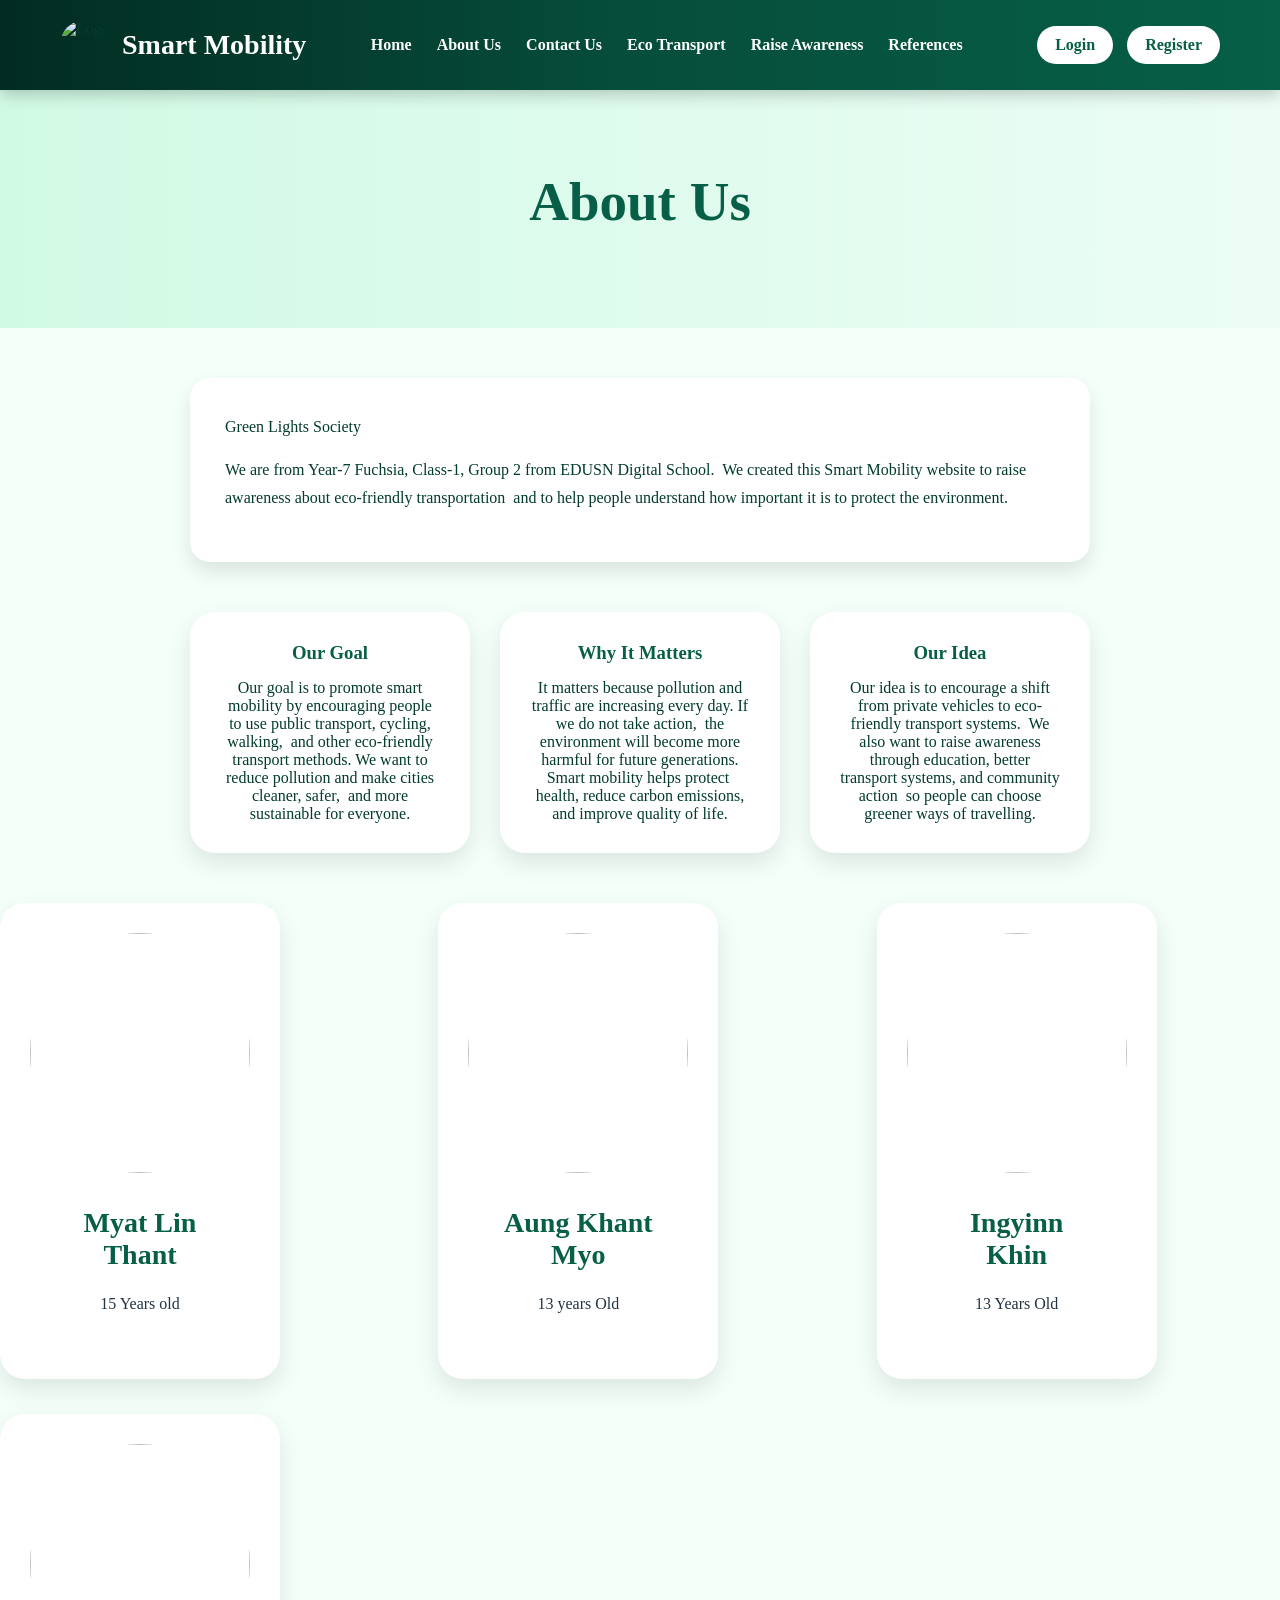
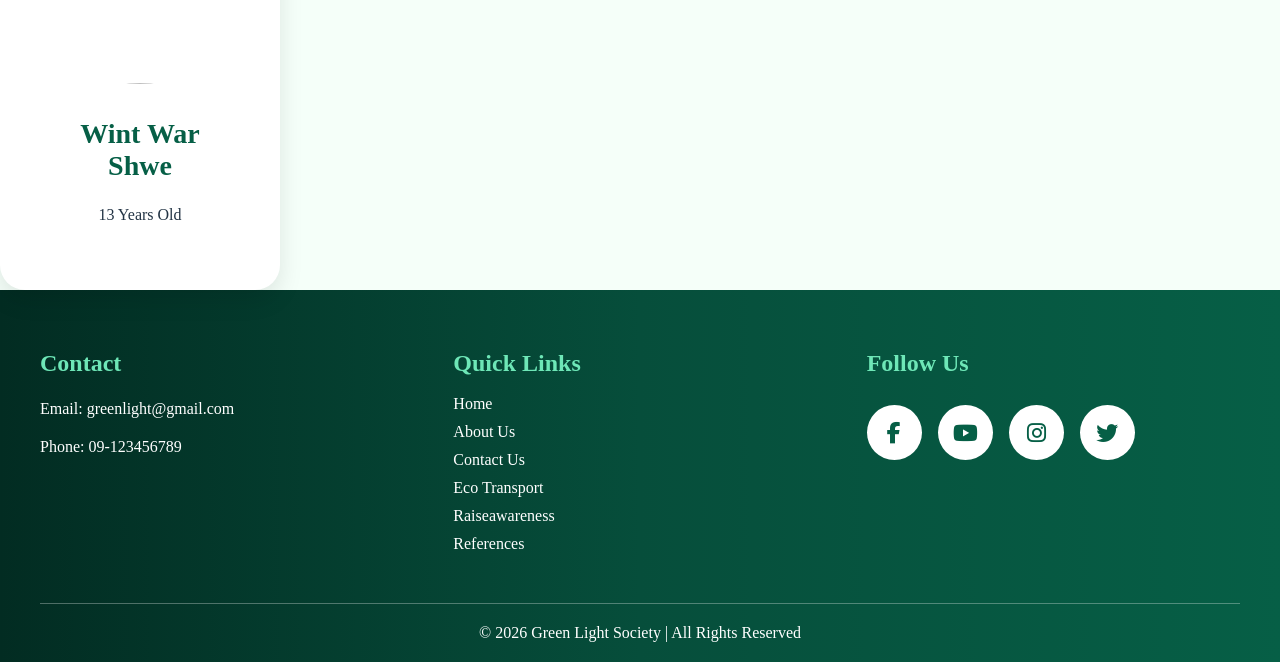
==== about.html @ c0b070ed "Add files via upload" ====
<!DOCTYPE html>
<html lang="en">
<head>
    <meta charset="UTF-8">
    <meta name="viewport" content="width=device-width, initial-scale=1.0">
    <title>About Us</title>
    <link rel="icon" type="image" href="Image/favicon.ico">
    <link rel="stylesheet" href="https://cdnjs.cloudflare.com/ajax/libs/font-awesome/6.5.0/css/all.min.css">
    <style>
        *{
            margin:0;
            padding:0;
            box-sizing:border-box;
            font-family: 'Times New Roman', Times, serif;
        }

        body{
            background:#f5fff9;
            color:#033b2f;
        }

        .navbar {
    display: flex;
    justify-content: space-between;
    align-items: center;
    padding: 20px 60px;
    background: linear-gradient(to right, #022c22, #064e3b, #065f46);
    position: sticky;
    top: 0;
    z-index: 1000;
    box-shadow: 0 5px 15px rgba(0, 0, 0, 0.2);
}

.logo-container {
    display: flex;
    align-items: center;
    gap: 12px;
}

.logo-image {
    width: 50px;
    height: 50px;
    border-radius: 50%;
    transition: 0.3s;
}

.logo-image:hover {
    transform: scale(1.1) rotate(5deg);
}

.logo {
    color: white;
    font-size: 28px;
    font-weight: bold;
    transition: 0.3s;
    cursor: pointer;
}

.logo:hover {
    transform: scale(1.1);
    color: #6ee7b7;
    text-shadow: 0 0 15px rgba(110, 231, 183, 0.8);
}

.nav-links {
    display: flex;
    gap: 25px;
    list-style: none;
}

.nav-links a {
    display: inline-block;
    text-decoration: none;
    color: white;
    font-weight: bold;
    position: relative;
    transition: 0.3s;
}

.nav-links a::after {
    content: "";
    position: absolute;
    left: 0;
    bottom: -5px;
    width: 0%;
    height: 2px;
    background: #6ee7b7;
    transition: 0.3s;
}

.nav-links a:hover::after {
    width: 100%;
}

.nav-links a:hover {
    color: #6ee7b7;
    transform: translateY(-3px) scale(1.08);
}

.buttons a {
    display: inline-block;
    text-decoration: none;
    background: white;
    color: #065f46;
    padding: 10px 18px;
    border-radius: 25px;
    margin-left: 10px;
    font-weight: bold;
    transition: 0.3s;
}

.buttons a:hover {
    background: #6ee7b7;
    transform: scale(1.1);
    box-shadow: 0 0 15px rgba(110, 231, 183, 0.7);
}

#menu-toggle {
    display: none;
}

.menu-icon {
    display: none;
    color: white;
    font-size: 30px;
    cursor: pointer;
}

        .hero{
            text-align:center;
            padding:80px 20px;
            background:linear-gradient(to right,#d1fae5,#ecfdf5);
            animation:fadeIn 1s ease;
        }

        .hero h1{
            font-size:55px;
            margin-bottom:15px;
            color:#065f46;
        }

        .hero p{
            font-size:18px;
        }

        .intro-box{
            width:900px;
            margin:50px auto;
            background:white;
            padding:35px;
            border-radius:20px;
            box-shadow:0 10px 20px rgba(0,0,0,0.1);
            transition:0.4s;
        }

        .intro-box:hover{
            transform:translateY(-8px);
        }

        .intro-box p{
            margin-bottom:15px;
            line-height:28px;
        }

        .container{
            display:flex;
            justify-content:center;
            gap:30px;
            flex-wrap:wrap;
            margin:50px;
        }

        .card{
            width:280px;
            background:white;
            padding:30px;
            border-radius:20px;
            text-align:center;
            box-shadow:0 10px 20px rgba(0,0,0,0.1);
            transition:0.4s;
        }

        .card:hover{
            transform:translateY(-10px);
            background:#d1fae5;
        }

        .card h3{
            margin-bottom:15px;
            color:#065f46;
        }

        .team{
            padding:60px;
        }

        .team h2{
            text-align:center;
            font-size:40px;
            margin-bottom:50px;
            color:#065f46;
        }

        .transport-section{
            padding:30px 60px 90px;
        }

        .section-title{
            text-align:center;
            font-size:50px;
            margin-bottom:60px;
            color:#065f46;
            animation:fadeUp 1s ease;
        }

        .cards{
            display:grid;
            grid-template-columns:repeat(auto-fit,minmax(300px,1fr));
            gap:35px;
        }

        .card{
            background:white;
            border-radius:25px;
            overflow:hidden;
            box-shadow:0 10px 25px rgba(0,0,0,0.1);
            transition:0.5s;
            position:relative;
        }

        .card:hover{
            transform:translateY(-15px) scale(1.02);
            box-shadow:0 20px 40px rgba(0,0,0,0.15);
        }

        .card img{
            width:100%;
            height:240px;
            border-radius: 50%;
            object-fit:cover;
            transition:0.5s;
        }

        .card:hover img{
            transform:scale(1.1);
        }

        .card-content{
            padding:30px;
        }

        .card-content h3{
            font-size:28px;
            margin-bottom:18px;
            color:#065f46;
        }

        .card-content p{
            line-height:30px;
            color:#234;
        }

        .card-icon{
            position:absolute;
            top:15px;
            right:15px;
            width:60px;
            height:60px;
            background:white;
            border-radius:50%;
            display:flex;
            justify-content:center;
            align-items:center;
            font-size:28px;
            color:#065f46;
            box-shadow:0 5px 15px rgba(0,0,0,0.2);
        }

        footer {
    background: linear-gradient(to right, #022c22, #064e3b, #065f46);
    color: white;
    width: 100%;
    padding: 60px 40px 20px;
}

.footer-container {
    display: flex;
    justify-content: space-between;
    gap: 40px;
    margin-bottom: 40px;
    flex-wrap: wrap;
}

.footer-column {
    flex: 1;
    min-width: 250px;
}

.footer-column h3 {
    margin-bottom: 18px;
    color: #6ee7b7;
    font-size: 24px;
}

.footer-column p {
    margin: 10px 0;
    line-height: 28px;
}

.footer-column a {
    display: block;
    color: white;
    text-decoration: none;
    margin: 10px 0;
    transition: 0.3s;
}

.footer-column a:hover {
    color: #6ee7b7;
    transform: translateX(5px);
}

.social-icons a {
    display: inline-flex;
    justify-content: center;
    align-items: center;
    width: 55px;
    height: 55px;
    background: white;
    color: #065f46;
    border-radius: 50%;
    margin-right: 12px;
    font-size: 22px;
    transition: 0.4s;
}

.social-icons a:hover {
    background: rgb(0, 0, 0);
    transform: translateY(-6px) scale(1.1);
    box-shadow: 0 0 20px rgba(110, 231, 183, 0.7);
}

.footer-bottom {
    text-align: center;
    border-top: 1px solid rgba(255, 255, 255, 0.3);
    padding-top: 20px;
}

@media(max-width:900px) {

    .menu-icon {
        display: block;
    }

    .nav-links {
        display: none;
        flex-direction: column;
        position: absolute;
        top: 90px;
        left: 0;
        width: 100%;
        background: #064e3b;
        text-align: center;
        padding: 25px 0;
    }

    .nav-links li {
        margin: 15px 0;
    }

    #menu-toggle:checked+.menu-icon+.nav-links {
        display: flex;
    }

    .buttons {
        display: none;
    }

    .hero-content h1 {
        font-size: 45px;
    }

    .transport-section,
    .benefits {
        padding: 50px 20px;
    }

    .intro {
        padding: 35px 25px;
    }

    .navbar {
        padding: 20px 25px;
    }
}
       

</style>
<body>
<header class="navbar">
        <div class="logo-container">
            <img src="Image/rllg.png" alt="Logo" class="logo-image">
            <div class="logo">Smart Mobility</div>
        </div>
        <input type="checkbox" id="menu-toggle">
        <label for="menu-toggle" class="menu-icon">
            <i class="fas fa-bars"></i>
        </label>
        <ul class="nav-links">
            <li><a href="index.html">Home</a></li>
            <li><a href="about.html">About Us</a></li>
            <li><a href="contact us.html">Contact Us</a></li>
            <li><a href="Eco_transport.html">Eco Transport</a></li>
            <li><a href="raiseawareness.html">Raise Awareness</a></li>
            <li><a href="references.html">References</a></li>
        </ul>
        <div class="buttons">
            <a href="login.html">Login</a>
            <a href="register.html">Register</a>
        </div>
    </header>


<section class="hero">
    <h1>About Us</h1>
    <p></p>
</section>

<div class="intro-box">

    <p>
        Green Lights Society
    </p>

    <p>
        We are from Year-7 Fuchsia, Class-1, Group 2 from EDUSN Digital School. 
We created this Smart Mobility website to raise awareness about eco-friendly transportation 
and to help people understand how important it is to protect the environment.
    </p>

</div>

<div class="container">

    <div class="card">
        <h3>Our Goal</h3>

        <p>
            Our goal is to promote smart mobility by encouraging people to use public transport, cycling, walking, 
and other eco-friendly transport methods. We want to reduce pollution and make cities cleaner, safer, 
and more sustainable for everyone.
        </p>
    </div>

    <div class="card">
        <h3>Why It Matters</h3>

        <p>
            It matters because pollution and traffic are increasing every day. If we do not take action, 
the environment will become more harmful for future generations. Smart mobility helps protect 
health, reduce carbon emissions, and improve quality of life.
        </p>
    </div>

    <div class="card">
        <h3>Our Idea</h3>

        <p>
            Our idea is to encourage a shift from private vehicles to eco-friendly transport systems. 
We also want to raise awareness through education, better transport systems, and community action 
so people can choose greener ways of travelling.
        </p>
    </div>

</div>

<section class="teams">
 <div class="cards">
        <div class="card">
            <img src="Profile Picture/image (18).png">
            <div class="card-content">
                <h3>Myat Lin Thant</h3>
                <p>
                    15 Years old
                </p>
            </div>
        </div>
        <div class="card">
            <img src="Profile Picture/image (15).png">
            <div class="card-content">
                <h3>Aung Khant Myo</h3>
                <p>
                     13 years Old
                </p>
            </div>
        </div>
        <div class="card">
            <img src="Profile Picture/image (17).png">
            <div class="card-content">
                <h3>Ingyinn Khin</h3>
                <p>
                    13 Years Old
                </p>
            </div>
        </div>
        <div class="card">
            <img src="Profile Picture/image (16).png">
            <div class="card-content">
                <h3>Wint War Shwe</h3>
                <p>
                    13 Years Old
                </p>
            </div>
        </div>
    </div>
    

</section>

<footer>
    <div class="footer-container">
        <div class="footer-column">
            <h3>Contact</h3>
            <p>Email: greenlight@gmail.com</p>
            <p>Phone: 09-123456789</p>
        </div>

        <div class="footer-column">

            <h3>Quick Links</h3>
        <a href="index.html">Home</a>
        <a href="about.html">About Us</a></li>
        <a href="contact us.html">Contact Us</a>
        <a href="Eco_transport.css">Eco Transport</a>
        <a href="raiseawareness.html">Raiseawareness</a></li>
        <a href="references.html">References</a>

        </div>

        <div class="footer-column">
            <h3>Follow Us</h3>
            <div class="social-icons">
                <a href="#"><i class="fab fa-facebook-f"></i></a>
                <a href="#"><i class="fab fa-youtube"></i></a>
                <a href="#"><i class="fab fa-instagram"></i></a>
                <a href="#"><i class="fab fa-twitter"></i></a>
            </div>
        </div>
    </div>
    <div class="footer-bottom">
        <p>© 2026 Green Light Society | All Rights Reserved</p>
    </div>
</footer>
</body>
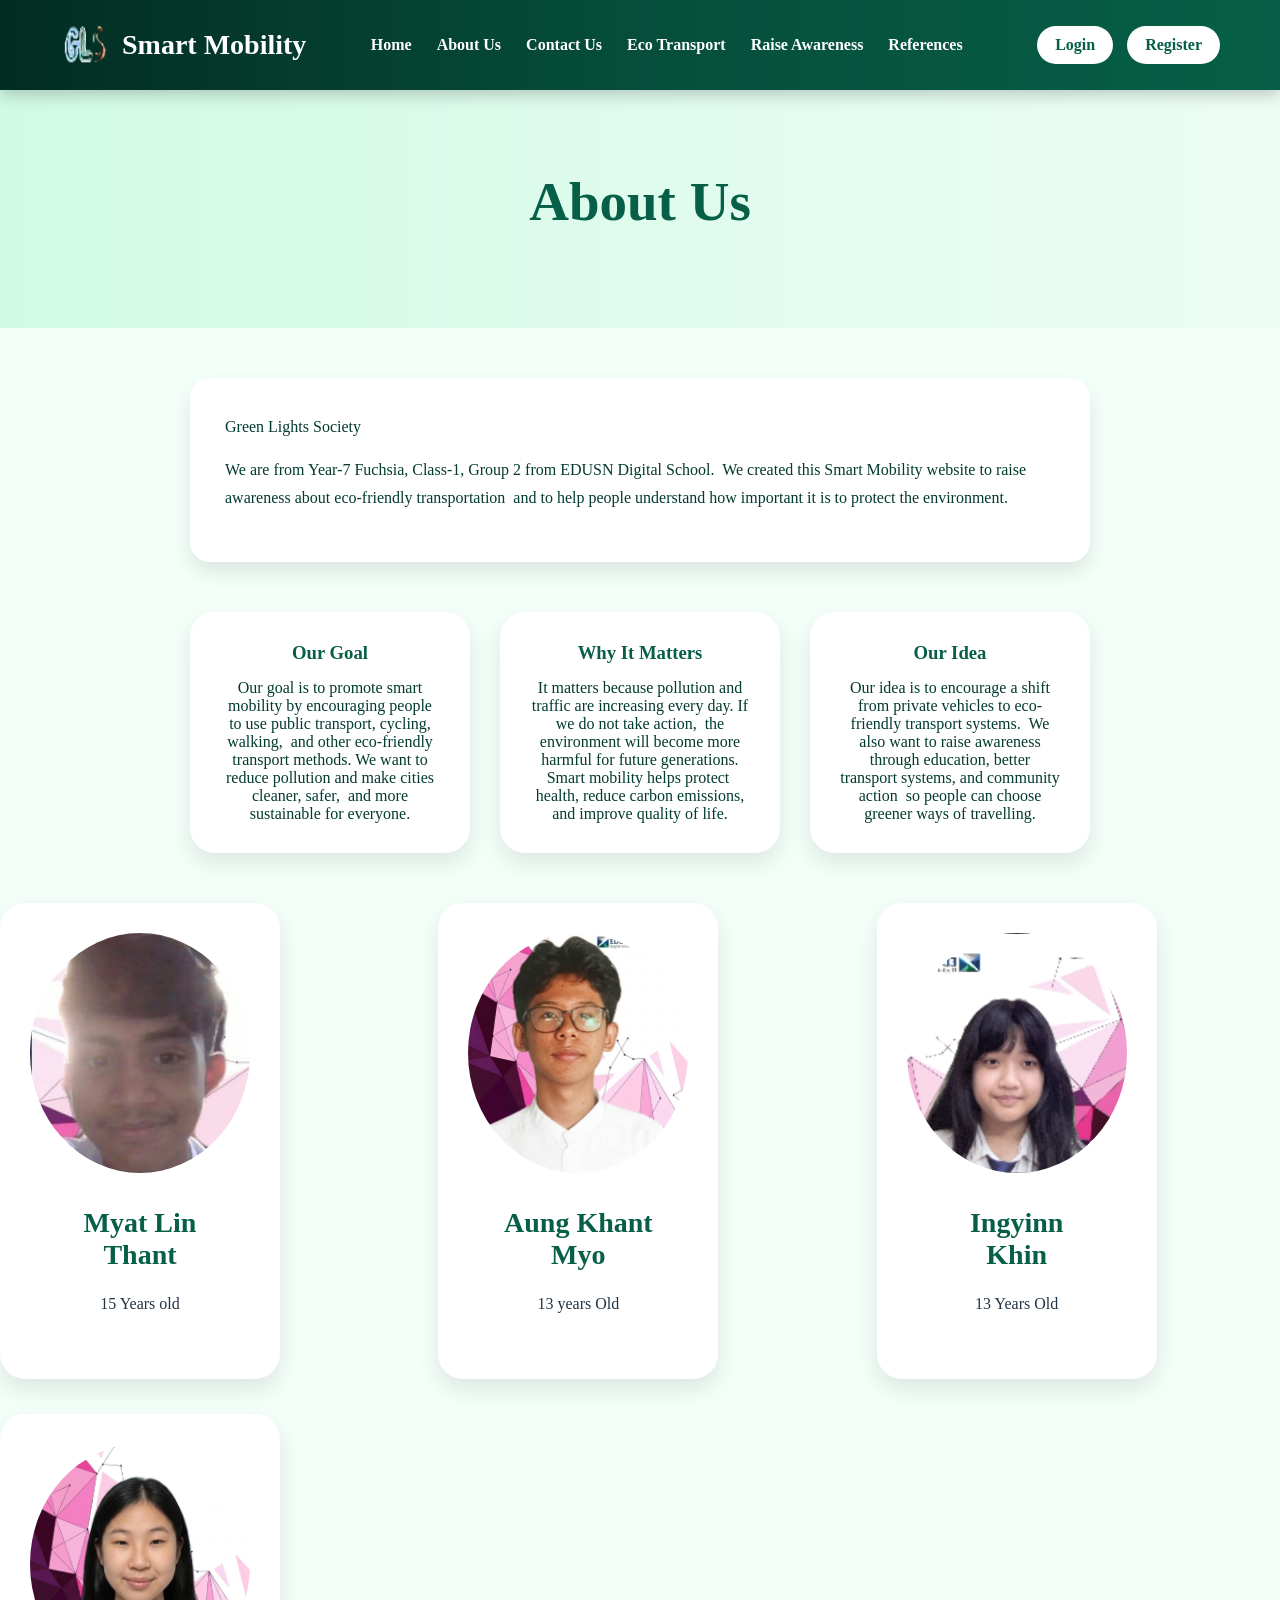
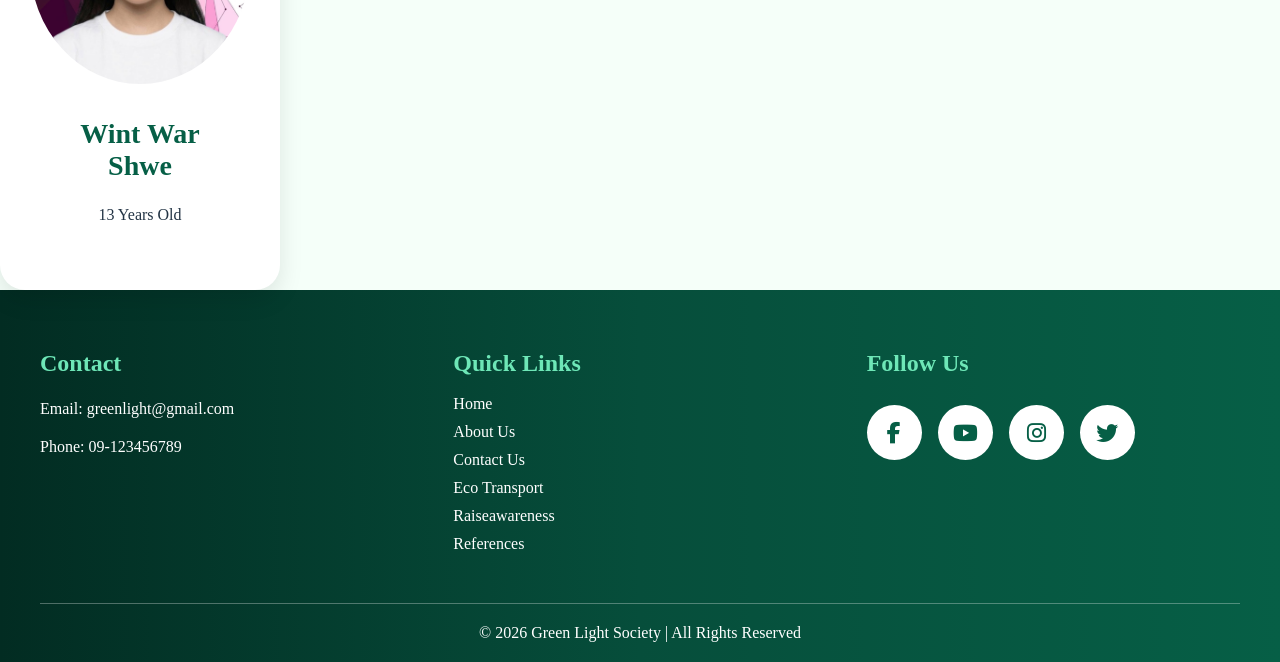
==== commit 3cbed401: "Update about.html" ====
--- a/about.html
+++ b/about.html
@@ -531,7 +531,7 @@
         <a href="index.html">Home</a>
         <a href="about.html">About Us</a></li>
         <a href="contact us.html">Contact Us</a>
-        <a href="Eco_transport.css">Eco Transport</a>
+        <a href="Eco_transport.html">Eco Transport</a>
         <a href="raiseawareness.html">Raiseawareness</a></li>
         <a href="references.html">References</a>
 
@@ -551,4 +551,4 @@
         <p>© 2026 Green Light Society | All Rights Reserved</p>
     </div>
 </footer>
-</body>+</body>
